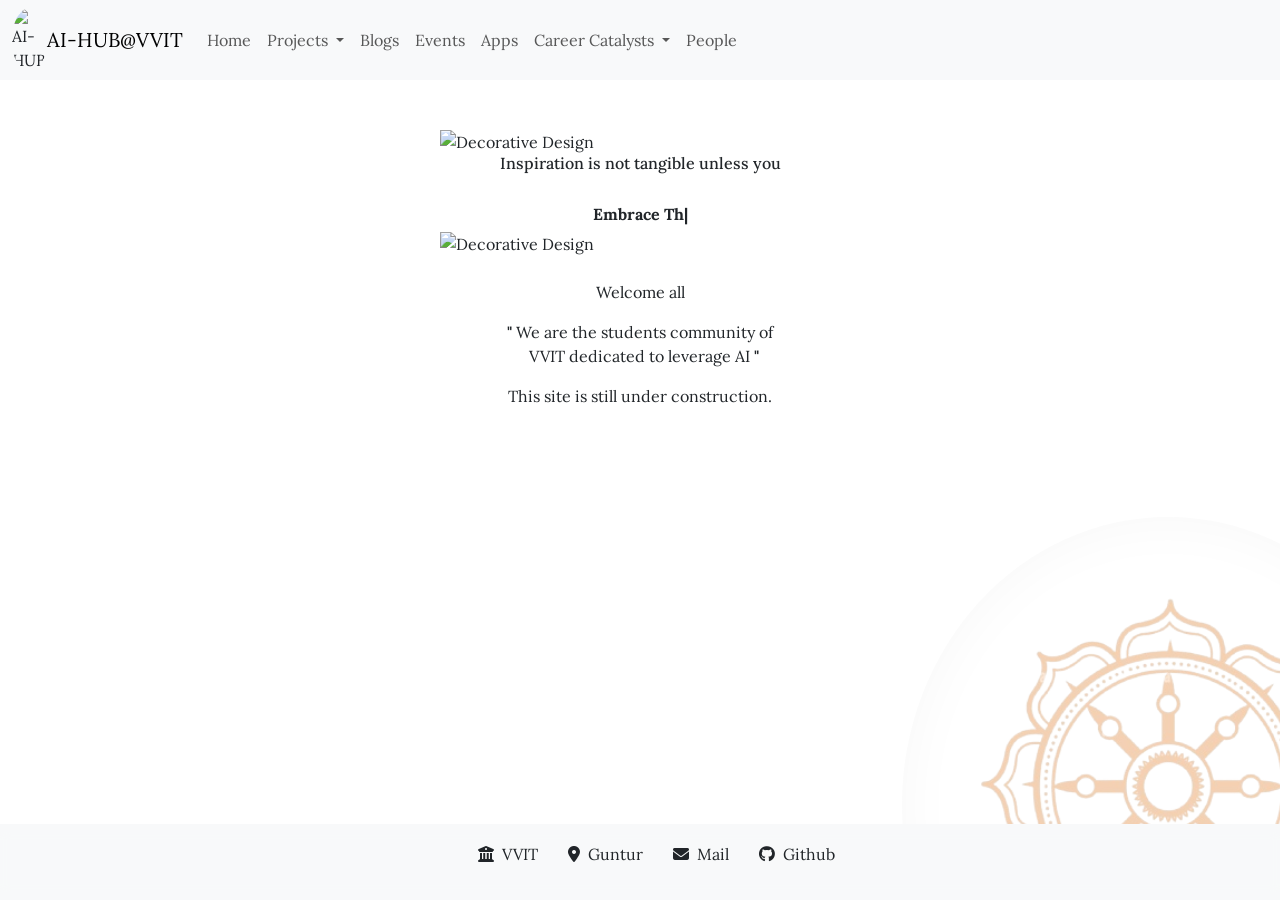
==== index.html @ c4ec9dc0 "Merge branch 'AIHUB-VVIT:main' into main" ====
<!DOCTYPE html>
<html lang="en">

<head>
    <meta charset="UTF-8">
    <meta name="viewport" content="width=device-width, initial-scale=1.0">
    <link rel="icon" href="./images/ai.png" type="image/png">
    <title>AI-HUB-Home</title>
    <!-- Load script before using custom elements -->
    <script src="./reuse_elements/HeaderFooter.js"></script>
    <required-links></required-links>
    <link rel="stylesheet" href="./styling/home.css">
    <!-- Static background styles with no animation -->
    <style>
        body {
            position: relative;
        }
        
        .main_content {
            position: relative;
            z-index: 5;
            padding-top: 70px; /* Space for fixed header */
            padding-bottom: 70px; /* Space for fixed footer */
        }
        
        /* Single static background circle */
        .bg-circle-container {
            position: fixed;
            bottom: 0;
            right: 0;
            width: 100%;
            height: 100%;
            pointer-events: none;
            z-index: -1;
            overflow: hidden;
        }
        
        .bg-circle {
            position: absolute;
            bottom: -15%;
            right: -15%;
            width: 70vw;
            height: 70vw;
            border-radius: 50%;
            background-image: url('./images/dharma-wheel.png');
            background-size: cover;
            background-position: center;
            opacity: 0.35;
            z-index: -1;
            box-shadow: 0 0 30px rgba(255, 255, 255, 0.15), inset 0 0 60px rgba(0, 0, 0, 0.1);
            filter: saturate(1.2);
        }
        
        /* Mobile optimization */
        @media (max-width: 768px) {
            .main_content {
                padding-top: 60px;
                padding-bottom: 60px;
            }
            
            .bg-circle {
                width: 100vw;
                height: 100vw;
                bottom: -40%;
                right: -30%;
                opacity: 0.09;
            }
        }
    </style>
</head>

<body>
    <special-header></special-header>
    
    <!-- Main content -->
    <div class="main_content">
        <div class="info">
            <p></p>
            <br>
            <img src="./images/index1.png" alt="Decorative Design" class="image">
            <div style="text-align: center;">
                <h6>Inspiration is not tangible unless you</h6>
                <br>
                <h6><b><span id="typed-text"></span></b></h6>
            </div>
           
<script>
  const words = ["Embrace The Uncertainty", "Focus on the process", "Practice the mindfulness","Cultivate the gratitude","Reframe the failure"];
  let i = 0; 
  let j = 0; 
  let isDeleting = false;
  const typingSpeed = 100; 
  const deletingSpeed = 50; 
  const pauseTime = 1000; 

  function typeEffect() {
    const typedText = document.getElementById("typed-text");
    let currentWord = words[i];

    if (isDeleting) {
      j--;
    } else {
      j++;
    }

    typedText.innerHTML = currentWord.substring(0, j) + "|"; 

    let nextSpeed = isDeleting ? deletingSpeed : typingSpeed;

    if (!isDeleting && j === currentWord.length) {
      isDeleting = true;
      nextSpeed = pauseTime;
    } else if (isDeleting && j === 0) {
      isDeleting = false;
      i = (i + 1) % words.length; 
      nextSpeed = typingSpeed;
    }

    setTimeout(typeEffect, nextSpeed);
  }

  document.addEventListener("DOMContentLoaded", () => setTimeout(typeEffect, 300)); 
</script>

            <img src="./images/index2.png" alt="Decorative Design" class="image">
            <br>
            <div style="text-align: center;">
                <p>Welcome all</p>
                <p><b>"</b>&nbsp;We are the students community of <br>&nbsp; VVIT dedicated to leverage AI&nbsp;<b>"</b></p>
                <p>This site is still under construction.</p>
            </div>
        </div>
    </div>
    
    <!-- Only one background element (moved after content for proper layer stacking) -->
    <div class="bg-circle-container">
        <div class="bg-circle"></div>
    </div>
    
    <special-footer class="footer_list"></special-footer>
    
    <script src="https://cdn.jsdelivr.net/npm/bootstrap@5.3.3/dist/js/bootstrap.bundle.min.js" integrity="sha384-YvpcrYf0tY3lHB60NNkmXc5s9fDVZLESaAA55NDzOxhy9GkcIdslK1eN7N6jIeHz" crossorigin="anonymous"></script>
    
    <!-- Background check script -->
    <script>
        document.addEventListener('DOMContentLoaded', function() {
            // Force background image to be visible
            const bgCircles = document.querySelectorAll('.bg-circle');
            
            // If we have more than one, remove extras
            if (bgCircles.length > 1) {
                for (let i = 1; i < bgCircles.length; i++) {
                    bgCircles[i].parentNode.removeChild(bgCircles[i]);
                }
            }
            
            // Make sure the one remaining circle has correct settings
            const bgCircle = document.querySelector('.bg-circle');
            if (bgCircle) {
                bgCircle.style.backgroundImage = "url('./images/dharma-wheel.png')";
                bgCircle.style.opacity = "0.35";
                // Ensure no animation is applied
                bgCircle.style.animation = "none";
                bgCircle.style.transform = "none";
                bgCircle.style.transition = "none";
            } else {
                // Create background if not exists
                const container = document.createElement('div');
                container.className = 'bg-circle-container';
                container.style = 'position: fixed; bottom: 0; right: 0; width: 100%; height: 100%; pointer-events: none; z-index: -1; overflow: hidden;';
                
                const circle = document.createElement('div');
                circle.className = 'bg-circle';
                circle.style = 'position: absolute; bottom: -15%; right: -15%; width: 70vw; height: 70vw; border-radius: 50%; background-image: url("./images/dharma-wheel.png"); background-size: cover; background-position: center; opacity: 0.35; z-index: -1; box-shadow: 0 0 30px rgba(255, 255, 255, 0.15);';
                
                container.appendChild(circle);
                document.body.appendChild(container);
            }
        });
    </script>
</body>
</html>
---- styling/home.css ----
/* Make sure these styles don't conflict with the background */
body {
    font-family: 'Lora', serif;
    margin: 0;
    padding: 0;
    position: relative; /* Important for z-index stacking */
    min-height: 100vh;
}

.main_content {
    padding-top: 70px; /* Space for fixed header */
    padding-bottom: 70px; /* Space for fixed footer */
    position: relative;
    z-index: 5; /* Make sure content is above background */
}

/* Maintain existing styles */
.info {
    max-width: 800px;
    margin: 0 auto;
    padding: 20px;
    position: relative; /* Important for z-index */
    z-index: 5; /* Above background */
}
.info .image {
    display: block;
    margin: auto;
    width: 40ch; 
    max-width: 100%; 
    height: auto;
}

.image {
    max-width: 100%;
    height: auto;
    display: block;
    margin: 0 auto;
    position: relative; /* For proper stacking context */
}
/* Override any problematic styles */
.footer_list {
    position: relative;
    z-index: 10;
}

@media(max-width: 850px) {
    
    .main_content {
        height: auto; 
        display: block; 
        overflow: visible; 
    }

    .info {
        padding: 2rem 1rem; 
        text-align: center; 
    }

    .info .image {
        width: 100%;  
        max-width: 100%;  
        height: auto;
    }
}
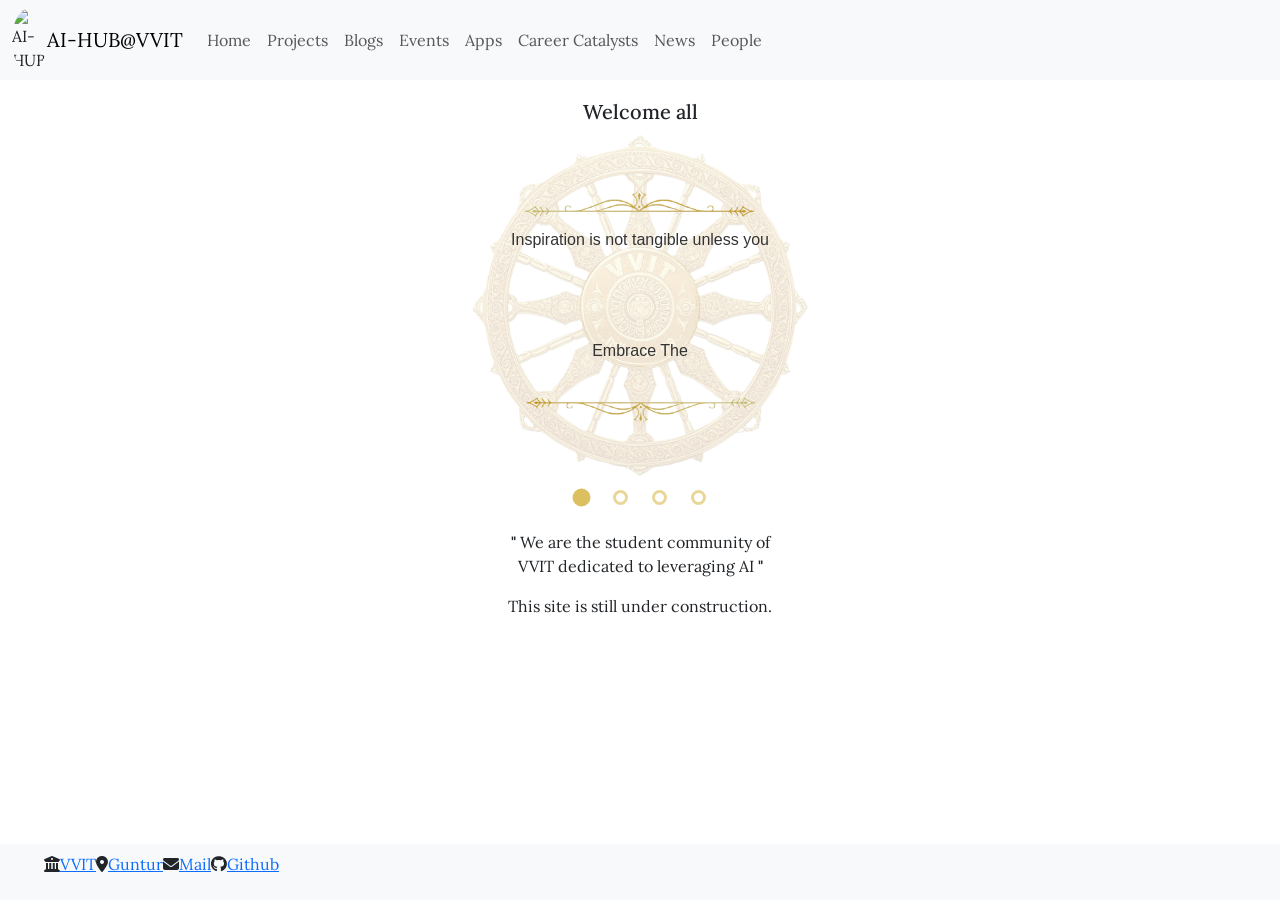
==== commit 43c943f3: "Merge pull request #58 from yaswanth33-ui/design Design" ====
--- a/index.html
+++ b/index.html
@@ -1,182 +1,160 @@
 <!DOCTYPE html>
 <html lang="en">
-
 <head>
     <meta charset="UTF-8">
     <meta name="viewport" content="width=device-width, initial-scale=1.0">
     <link rel="icon" href="./images/ai.png" type="image/png">
+    <required-links></required-links>
+    <link rel="stylesheet" href="https://cdnjs.cloudflare.com/ajax/libs/font-awesome/5.15.2/css/all.min.css"/>
     <title>AI-HUB-Home</title>
-    <!-- Load script before using custom elements -->
-    <script src="./reuse_elements/HeaderFooter.js"></script>
-    <required-links></required-links>
     <link rel="stylesheet" href="./styling/home.css">
-    <!-- Static background styles with no animation -->
-    <style>
-        body {
-            position: relative;
-        }
-        
-        .main_content {
-            position: relative;
-            z-index: 5;
-            padding-top: 70px; /* Space for fixed header */
-            padding-bottom: 70px; /* Space for fixed footer */
-        }
-        
-        /* Single static background circle */
-        .bg-circle-container {
-            position: fixed;
-            bottom: 0;
-            right: 0;
-            width: 100%;
-            height: 100%;
-            pointer-events: none;
-            z-index: -1;
-            overflow: hidden;
-        }
-        
-        .bg-circle {
-            position: absolute;
-            bottom: -15%;
-            right: -15%;
-            width: 70vw;
-            height: 70vw;
-            border-radius: 50%;
-            background-image: url('./images/dharma-wheel.png');
-            background-size: cover;
-            background-position: center;
-            opacity: 0.35;
-            z-index: -1;
-            box-shadow: 0 0 30px rgba(255, 255, 255, 0.15), inset 0 0 60px rgba(0, 0, 0, 0.1);
-            filter: saturate(1.2);
-        }
-        
-        /* Mobile optimization */
-        @media (max-width: 768px) {
-            .main_content {
-                padding-top: 60px;
-                padding-bottom: 60px;
-            }
-            
-            .bg-circle {
-                width: 100vw;
-                height: 100vw;
-                bottom: -40%;
-                right: -30%;
-                opacity: 0.09;
-            }
-        }
-    </style>
 </head>
-
 <body>
     <special-header></special-header>
-    
-    <!-- Main content -->
-    <div class="main_content">
-        <div class="info">
-            <p></p>
-            <br>
-            <img src="./images/index1.png" alt="Decorative Design" class="image">
-            <div style="text-align: center;">
-                <h6>Inspiration is not tangible unless you</h6>
-                <br>
-                <h6><b><span id="typed-text"></span></b></h6>
-            </div>
-           
-<script>
-  const words = ["Embrace The Uncertainty", "Focus on the process", "Practice the mindfulness","Cultivate the gratitude","Reframe the failure"];
-  let i = 0; 
-  let j = 0; 
-  let isDeleting = false;
-  const typingSpeed = 100; 
-  const deletingSpeed = 50; 
-  const pauseTime = 1000; 
-
-  function typeEffect() {
-    const typedText = document.getElementById("typed-text");
-    let currentWord = words[i];
-
-    if (isDeleting) {
-      j--;
-    } else {
-      j++;
-    }
-
-    typedText.innerHTML = currentWord.substring(0, j) + "|"; 
-
-    let nextSpeed = isDeleting ? deletingSpeed : typingSpeed;
-
-    if (!isDeleting && j === currentWord.length) {
-      isDeleting = true;
-      nextSpeed = pauseTime;
-    } else if (isDeleting && j === 0) {
-      isDeleting = false;
-      i = (i + 1) % words.length; 
-      nextSpeed = typingSpeed;
-    }
-
-    setTimeout(typeEffect, nextSpeed);
-  }
-
-  document.addEventListener("DOMContentLoaded", () => setTimeout(typeEffect, 300)); 
-</script>
-
-            <img src="./images/index2.png" alt="Decorative Design" class="image">
-            <br>
-            <div style="text-align: center;">
-                <p>Welcome all</p>
-                <p><b>"</b>&nbsp;We are the students community of <br>&nbsp; VVIT dedicated to leverage AI&nbsp;<b>"</b></p>
-                <p>This site is still under construction.</p>
+    <main>
+        <div class="welcome-text">
+            <h5>Welcome all</h5>
+        </div>
+        <div class="container">
+            <img src="./images/vvit1.png" class="outer" alt="Rotating Outer Image">
+            <img src="./images/circular_cen.png" class="inner" alt="Static Inner Image">
+        <div class="slider-container">
+            <div class="slider" role="region" aria-label="Featured Content Slider">
+                <div class="slides" role="list">
+                    <div id="slides__1" class="slide" role="listitem" aria-label="Slide 1">
+                        <span class="slide__text">
+                            <img src="./images/index1.png" alt="Decorative Design" class="image">
+                            <h6>Inspiration is not tangible unless you</h6>
+                            <br>
+                            <br>
+                            <h5><span id="typed-text"></span></h5>
+                            <img src="./images/index2.png" alt="Decorative Design" class="image">
+                        </span>
+                    </div>
+                    <div id="slides__2" class="slide" role="listitem" aria-label="Slide 2">
+                        <span class="slide__text">
+                            <div class="container">
+                                <h5 class="wheel-text">High Performance Computing Facilities</h5>
+                            </div>
+                        </span>
+                    </div>
+                    <div id="slides__3" class="slide" role="listitem" aria-label="Slide 3">
+                        <span class="slide__text">
+                            <div class="container">
+                                <h5 class="wheel-text">NVIDIA Jetson Edge Computing Facility</h5>
+                            </div>
+                        </span>
+                    </div>
+                    <div id="slides__4" class="slide" role="listitem" aria-label="Slide 4">
+                        <span class="slide__text">
+                            <div class="container">
+                                <h5 class="wheel-text">AI Research & Development</h5>
+                            </div>
+                        </span>
+                    </div>
+                </div>
+                <div class="slider__nav">
+                    <a class="slider__navlink" href="#slides__1" aria-label="Go to Slide 1"></a>
+                    <a class="slider__navlink" href="#slides__2" aria-label="Go to Slide 2"></a>
+                    <a class="slider__navlink" href="#slides__3" aria-label="Go to Slide 3"></a>
+                    <a class="slider__navlink" href="#slides__4" aria-label="Go to Slide 4"></a>
+                </div>
             </div>
         </div>
-    </div>
-    
-    <!-- Only one background element (moved after content for proper layer stacking) -->
-    <div class="bg-circle-container">
-        <div class="bg-circle"></div>
-    </div>
-    
-    <special-footer class="footer_list"></special-footer>
-    
-    <script src="https://cdn.jsdelivr.net/npm/bootstrap@5.3.3/dist/js/bootstrap.bundle.min.js" integrity="sha384-YvpcrYf0tY3lHB60NNkmXc5s9fDVZLESaAA55NDzOxhy9GkcIdslK1eN7N6jIeHz" crossorigin="anonymous"></script>
-    
-    <!-- Background check script -->
+        </div>
+        <div>
+            <br>
+            <br>
+            <p><b>"</b> We are the student community of <br> VVIT dedicated to leveraging AI <b>"</b></p>
+            <p>This site is still under construction.</p>
+        </div>
+    </main>
     <script>
-        document.addEventListener('DOMContentLoaded', function() {
-            // Force background image to be visible
-            const bgCircles = document.querySelectorAll('.bg-circle');
-            
-            // If we have more than one, remove extras
-            if (bgCircles.length > 1) {
-                for (let i = 1; i < bgCircles.length; i++) {
-                    bgCircles[i].parentNode.removeChild(bgCircles[i]);
+        // Typing Effect
+        const words = ["Embrace The Uncertainty", "Focus on the process", "Practice mindfulness", "Cultivate gratitude", "Reframe failure"];
+        let i = 0, j = 0, isDeleting = false;
+        const typingSpeed = 100, deletingSpeed = 50, pauseTime = 1000;
+
+        function typeEffect() {
+            const typedText = document.getElementById("typed-text");
+            let currentWord = words[i];
+
+            j = isDeleting ? j - 1 : j + 1;
+            typedText.innerHTML = `<h6>${currentWord.substring(0, j)}</h6>`;
+            let nextSpeed = isDeleting ? deletingSpeed : typingSpeed;
+
+            if (!isDeleting && j === currentWord.length) {
+                isDeleting = true;
+                nextSpeed = pauseTime;
+            } else if (isDeleting && j === 0) {
+                isDeleting = false;
+                i = (i + 1) % words.length;
+                nextSpeed = typingSpeed;
+            }
+
+            setTimeout(typeEffect, nextSpeed);
+        }
+        document.addEventListener("DOMContentLoaded", () => setTimeout(typeEffect, 300));
+
+        document.addEventListener("DOMContentLoaded", () => {
+            const slides = document.querySelector(".slides");
+            const slideCount = document.querySelectorAll(".slide").length;
+            const navLinks = document.querySelectorAll(".slider__navlink");
+            let currentIndex = 0;
+
+            function updateActiveNavLink() {
+                navLinks.forEach((link, index) => {
+                    if (index === currentIndex) {
+                        link.classList.add("active");
+                    } else {
+                        link.classList.remove("active");
+                    }
+                });
+            }
+
+            function moveToSlide(index) {
+                currentIndex = index;
+                const slideWidth = slides.offsetWidth;
+                slides.scrollTo({
+                    left: currentIndex * slideWidth,
+                    behavior: "smooth",
+                });
+                updateActiveNavLink();
+            }
+
+            navLinks.forEach((link, index) => {
+                link.addEventListener("mouseover", () => {
+                    moveToSlide(index);
+                });
+            });
+            updateActiveNavLink();
+        });
+
+        document.addEventListener("DOMContentLoaded", () => {
+            const slides = document.querySelectorAll(".slide");
+            let maxHeight = 0;
+            slides.forEach(slide => {
+                const slideHeight = slide.offsetHeight;
+                if (slideHeight > maxHeight) {
+                    maxHeight = slideHeight;
                 }
-            }
-            
-            // Make sure the one remaining circle has correct settings
-            const bgCircle = document.querySelector('.bg-circle');
-            if (bgCircle) {
-                bgCircle.style.backgroundImage = "url('./images/dharma-wheel.png')";
-                bgCircle.style.opacity = "0.35";
-                // Ensure no animation is applied
-                bgCircle.style.animation = "none";
-                bgCircle.style.transform = "none";
-                bgCircle.style.transition = "none";
-            } else {
-                // Create background if not exists
-                const container = document.createElement('div');
-                container.className = 'bg-circle-container';
-                container.style = 'position: fixed; bottom: 0; right: 0; width: 100%; height: 100%; pointer-events: none; z-index: -1; overflow: hidden;';
-                
-                const circle = document.createElement('div');
-                circle.className = 'bg-circle';
-                circle.style = 'position: absolute; bottom: -15%; right: -15%; width: 70vw; height: 70vw; border-radius: 50%; background-image: url("./images/dharma-wheel.png"); background-size: cover; background-position: center; opacity: 0.35; z-index: -1; box-shadow: 0 0 30px rgba(255, 255, 255, 0.15);';
-                
-                container.appendChild(circle);
-                document.body.appendChild(container);
-            }
+            });
+            slides.forEach(slide => {
+                slide.style.height = `${maxHeight}px`;
+            });
         });
     </script>
+    <nav class="navbar navbar-expand-lg fixed-bottom bg-body-tertiary">
+        <div class="container-fluid" id="footer">
+            <ul style="list-style: none; display: flex; justify-content: center;">
+                <li class="desc_item"><i class="fa-solid fa-building-columns"></i><a href="https://www.vvitguntur.com/">VVIT</a></li>
+                <li class="desc_item"><i class="fa-solid fa-location-dot"></i><a href="https://www.google.com/maps/place/Vasireddy+Venkatadri+Institute+of+Technology/data=!4m2!3m1!1s0x0:0x8c86e4f36490336b?sa=X&ved=1t:2428&ictx=111">Guntur</a></li>
+                <li class="desc_item"><i class="fa-solid fa-envelope"></i><a href="mailto:someone@example.com">Mail</a></li>
+                <li class="desc_item"><i class="fa-brands fa-github"></i><a href="https://github.com/AIHUB-VVIT">Github</a></li>
+            </ul>
+        </div>
+    </nav>
+    <script src="https://cdn.jsdelivr.net/npm/bootstrap@5.3.3/dist/js/bootstrap.bundle.min.js" integrity="sha384-YvpcrYf0tY3lHB60NNkmXc5s9fDVZLESaAA55NDzOxhy9GkcIdslK1eN7N6jIeHz" crossorigin="anonymous"></script>
+    <script src="./reuse_elements/HeaderFooter.js"></script>
 </body>
 </html>
--- a/styling/home.css
+++ b/styling/home.css
@@ -1,64 +1,250 @@
-/* Make sure these styles don't conflict with the background */
 body {
-    font-family: 'Lora', serif;
-    margin: 0;
-    padding: 0;
-    position: relative; /* Important for z-index stacking */
+    font-family: 'Lora';
+    margin: 10px;
+    display: flex;
+    flex-direction: column;
     min-height: 100vh;
 }
-
-.main_content {
-    padding-top: 70px; /* Space for fixed header */
-    padding-bottom: 70px; /* Space for fixed footer */
+main {
+    padding: 70px 0;
+    flex: 1;
+    text-align: center;
+}
+
+.welcome-text {
+    font-weight: bold;
+    margin-top: 20px;
+}
+.slider {
+    width: 100%;
+    max-width: 600px;
+    height: 400px;
+    margin: 20px auto;
+    border-radius: 20px;
+    overflow: hidden;
     position: relative;
-    z-index: 5; /* Make sure content is above background */
-}
-
-/* Maintain existing styles */
-.info {
-    max-width: 800px;
-    margin: 0 auto;
-    padding: 20px;
-    position: relative; /* Important for z-index */
-    z-index: 5; /* Above background */
-}
-.info .image {
-    display: block;
-    margin: auto;
-    width: 40ch; 
-    max-width: 100%; 
-    height: auto;
+}
+
+.slides {
+    display: flex;
+    overflow: hidden;
+    scroll-snap-type: x mandatory;
+    -webkit-overflow-scrolling: touch;
+    width: 100%;
+    height: 100%;
+}
+
+.slide {
+    flex-shrink: 0;
+    width: 100%;
+    height: 100%;
+    justify-content: center;
+    align-items: center;
+    scroll-snap-align: center;
+}
+
+#slides__1 .slide__text {
+    display: flex;
+    flex-direction: column;
+    justify-content: center;
+    align-items: center;
+    height: 100%;
+    font-size: 1.5rem;
+    margin: 0;
+    padding: 0;
+    gap: 10px;
+}
+
+#slides__1 .slide__text h6 {
+    margin: 0;
+    padding: 0;
+    line-height: 1.2;
+}
+
+#slides__1 .slide__text .container {
+    margin: 0;
+    padding: 0;
 }
 
 .image {
-    max-width: 100%;
+    max-width: 40%;
     height: auto;
     display: block;
     margin: 0 auto;
-    position: relative; /* For proper stacking context */
-}
-/* Override any problematic styles */
-.footer_list {
+    padding: 0;
+}
+
+.container {
+    width: 400px;
+    height: 350px;
     position: relative;
-    z-index: 10;
-}
-
-@media(max-width: 850px) {
-    
-    .main_content {
-        height: auto; 
-        display: block; 
-        overflow: visible; 
-    }
-
-    .info {
-        padding: 2rem 1rem; 
-        text-align: center; 
-    }
-
-    .info .image {
-        width: 100%;  
-        max-width: 100%;  
-        height: auto;
-    }
-}
+    margin: 0 auto;
+    display: flex;
+    justify-content: center;
+    align-items: center;
+}
+
+.outer {
+    width: 350px;
+    height: 350px;
+    position: absolute;
+    animation: rotate 60s linear infinite;
+    opacity: 0.2;
+}
+
+.inner {
+    position: absolute;
+    top: 50%;
+    left: 50%;
+    transform: translate(-50%, -50%);
+    width: 120px;
+    height: 120px;
+    opacity: 0.2;
+}
+
+.wheel-text {
+    position: absolute;
+    top: 50%;
+    left: 50%;
+    transform: translate(-50%, -50%);
+    font-size: 1.5rem;
+    color: #333;
+    text-align: center;
+    z-index: 1;
+    margin: 0;
+    padding: 0;
+    width: 80%;
+}
+
+.slide__text {
+    font-size: 1.5rem;
+    font-family: sans-serif;
+    color: #333;
+    text-align: center;
+    display: flex;
+    justify-content: center;
+    align-items: center;
+    height: 100%;
+    margin: 0;
+    padding: 0;
+}
+
+@keyframes rotate {
+    from { transform: rotate(0deg); }
+    to { transform: rotate(360deg); }
+}
+
+.slider__nav {
+    position: absolute;
+    bottom: -1%;
+    left: 50%;
+    transform: translateX(-50%);
+    width: 200px;
+    text-align: center;
+}
+
+.slider__navlink {
+    display: inline-block;
+    height: 15px;
+    width: 15px;
+    border-radius: 50%;
+    border: solid rgb(212, 175, 55);
+    opacity: 0.5;
+    margin: 0 10px;
+    transition: all 0.3s ease;
+}
+
+.slider__navlink:hover {
+    border: solid rgb(212, 175, 55);
+    opacity: 1;
+    transform: scale(1.2);
+}
+
+.slider__navlink.active {
+    background-color: rgb(212, 175, 55);
+    opacity: 0.8;
+    transform: scale(1.2);
+}
+
+#typed-text {
+    display: inline-block;
+    height: 1.5em;
+    line-height: 1.5em;
+    min-width: 300px;
+    white-space: nowrap;
+    overflow: hidden;
+    text-align: center;
+}
+@media (max-width: 768px) {
+    body {
+        margin: 5px;
+    }
+
+    .welcome-text {
+        font-size: 1.2rem;
+        margin-top: 10px;
+    }
+
+    .container {
+        width: 100%;
+        max-width: 300px;
+        height: 300px;
+    }
+
+    .outer {
+        width: 250px;
+        height: 250px;
+    }
+
+    .inner {
+        width: 80px;
+        height: 80px;
+    }
+
+    .slider {
+        max-width: 300px;
+        height: 300px;
+        border-radius: 10px;
+    }
+
+    #slides__1 .slide__text {
+        font-size: 1rem;
+        gap: 5px;
+    }
+
+    .image {
+        max-width: 80%;
+    }
+
+    .wheel-text {
+        font-size: 1rem;
+    }
+
+    .slide__text {
+        font-size: 1rem;
+    }
+
+    .slider__nav {
+        bottom: -1%;
+        width: 100px;
+    }
+
+    .slider__navlink {
+        height: 10px;
+        width: 10px;
+        margin: 0 5px;
+    }
+
+    #typed-text {
+        height: 1em;
+        line-height: 1em;
+        min-width: 200px;
+    }
+    .container {
+        position: relative;
+        overflow: hidden;
+    }
+    .slides {
+        scroll-behavior: smooth;
+    }
+}
